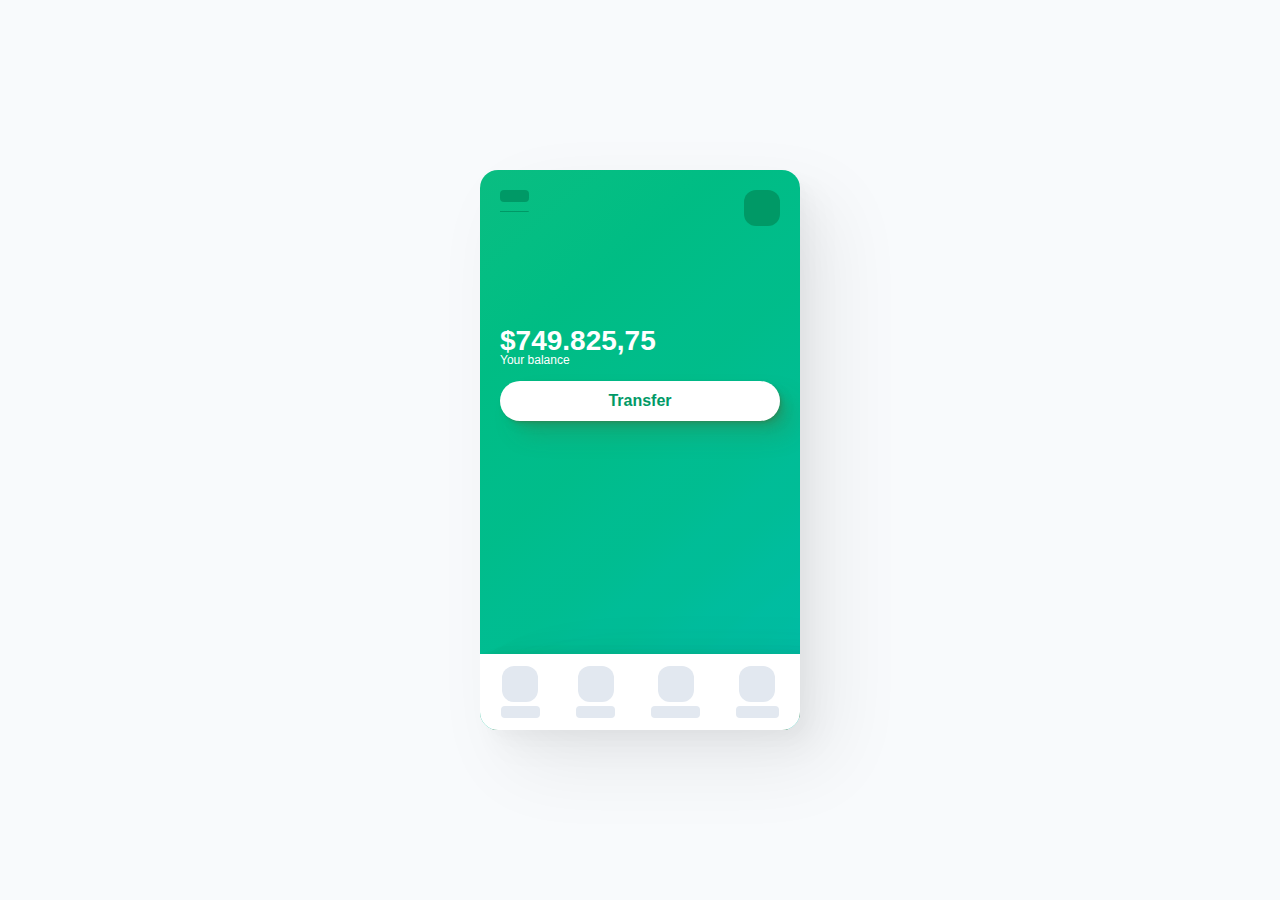
==== index.html @ 2692ca1c "Add index.html" ====
<!doctype html>
<html lang="en">
<head>
  <meta charset="UTF-8">
  <meta name="viewport" content="width=device-width, initial-scale=1">
  <link rel="stylesheet" href="style.css">
  <title>View Transition Modals</title>
</head>
<body>
  <div class="container">
    <div class="mobile-container">
      <main>
        <div class="navigation-header">
          <button class="button button__underline button__ghost skeleton skeleton--text skeleton skeleton__primary">Back</button>
          <div class="icon skeleton skeleton__primary"></div>
        </div>
        <section class="account-balance">
          <div>
            <h3 class="account-balance--balance">$749.825,75</h3>
            <p class="account-balance--caption">Your balance</p>
          </div>
          <button class="button button__primary button__outline button__large">Transfer</button>
        </section>
        <nav>
          <ul>
            <li>
              <div class="icon skeleton"></div>
              <p class="skeleton skeleton--text">Home</p>
            </li>
            <li>
              <div class="icon skeleton"></div>
              <p class="skeleton skeleton--text">Cards</p>
            </li>
            <li>
              <div class="icon skeleton"></div>
              <p class="skeleton skeleton--text">History</p>
            </li>
            <li>
              <div class="icon skeleton"></div>
              <p class="skeleton skeleton--text">Profile</p>
            </li>
          </ul>
        </nav>
      </main>
    </div>
  </div>
</body>
</html>
---- style.css ----
@import 'styles/reset.css';

/* variables */
:root {
    --color-red-50: oklch(.971 .013 17.38);
    --color-red-100: oklch(.936 .032 17.717);
    --color-red-200: oklch(.885 .062 18.334);
    --color-red-300: oklch(.808 .114 19.571);
    --color-red-400: oklch(.704 .191 22.216);
    --color-red-500: oklch(.637 .237 25.331);
    --color-red-600: oklch(.577 .245 27.325);
    --color-red-700: oklch(.505 .213 27.518);
    --color-red-800: oklch(.444 .177 26.899);
    --color-red-900: oklch(.396 .141 25.723);
    --color-red-950: oklch(.258 .092 26.042);
    --color-orange-50: oklch(.98 .016 73.684);
    --color-orange-100: oklch(.954 .038 75.164);
    --color-orange-200: oklch(.901 .076 70.697);
    --color-orange-300: oklch(.837 .128 66.29);
    --color-orange-400: oklch(.75 .183 55.934);
    --color-orange-500: oklch(.705 .213 47.604);
    --color-orange-600: oklch(.646 .222 41.116);
    --color-orange-700: oklch(.553 .195 38.402);
    --color-orange-800: oklch(.47 .157 37.304);
    --color-orange-900: oklch(.408 .123 38.172);
    --color-orange-950: oklch(.266 .079 36.259);
    --color-amber-50: oklch(.987 .022 95.277);
    --color-amber-100: oklch(.962 .059 95.617);
    --color-amber-200: oklch(.924 .12 95.746);
    --color-amber-300: oklch(.879 .169 91.605);
    --color-amber-400: oklch(.828 .189 84.429);
    --color-amber-500: oklch(.769 .188 70.08);
    --color-amber-600: oklch(.666 .179 58.318);
    --color-amber-700: oklch(.555 .163 48.998);
    --color-amber-800: oklch(.473 .137 46.201);
    --color-amber-900: oklch(.414 .112 45.904);
    --color-amber-950: oklch(.279 .077 45.635);
    --color-yellow-50: oklch(.987 .026 102.212);
    --color-yellow-100: oklch(.973 .071 103.193);
    --color-yellow-200: oklch(.945 .129 101.54);
    --color-yellow-300: oklch(.905 .182 98.111);
    --color-yellow-400: oklch(.852 .199 91.936);
    --color-yellow-500: oklch(.795 .184 86.047);
    --color-yellow-600: oklch(.681 .162 75.834);
    --color-yellow-700: oklch(.554 .135 66.442);
    --color-yellow-800: oklch(.476 .114 61.907);
    --color-yellow-900: oklch(.421 .095 57.708);
    --color-yellow-950: oklch(.286 .066 53.813);
    --color-lime-50: oklch(.986 .031 120.757);
    --color-lime-100: oklch(.967 .067 122.328);
    --color-lime-200: oklch(.938 .127 124.321);
    --color-lime-300: oklch(.897 .196 126.665);
    --color-lime-400: oklch(.841 .238 128.85);
    --color-lime-500: oklch(.768 .233 130.85);
    --color-lime-600: oklch(.648 .2 131.684);
    --color-lime-700: oklch(.532 .157 131.589);
    --color-lime-800: oklch(.453 .124 130.933);
    --color-lime-900: oklch(.405 .101 131.063);
    --color-lime-950: oklch(.274 .072 132.109);
    --color-green-50: oklch(.982 .018 155.826);
    --color-green-100: oklch(.962 .044 156.743);
    --color-green-200: oklch(.925 .084 155.995);
    --color-green-300: oklch(.871 .15 154.449);
    --color-green-400: oklch(.792 .209 151.711);
    --color-green-500: oklch(.723 .219 149.579);
    --color-green-600: oklch(.627 .194 149.214);
    --color-green-700: oklch(.527 .154 150.069);
    --color-green-800: oklch(.448 .119 151.328);
    --color-green-900: oklch(.393 .095 152.535);
    --color-green-950: oklch(.266 .065 152.934);
    --color-emerald-50: oklch(.979 .021 166.113);
    --color-emerald-100: oklch(.95 .052 163.051);
    --color-emerald-200: oklch(.905 .093 164.15);
    --color-emerald-300: oklch(.845 .143 164.978);
    --color-emerald-400: oklch(.765 .177 163.223);
    --color-emerald-500: oklch(.696 .17 162.48);
    --color-emerald-600: oklch(.596 .145 163.225);
    --color-emerald-700: oklch(.508 .118 165.612);
    --color-emerald-800: oklch(.432 .095 166.913);
    --color-emerald-900: oklch(.378 .077 168.94);
    --color-emerald-950: oklch(.262 .051 172.552);
    --color-teal-50: oklch(.984 .014 180.72);
    --color-teal-100: oklch(.953 .051 180.801);
    --color-teal-200: oklch(.91 .096 180.426);
    --color-teal-300: oklch(.855 .138 181.071);
    --color-teal-400: oklch(.777 .152 181.912);
    --color-teal-500: oklch(.704 .14 182.503);
    --color-teal-600: oklch(.6 .118 184.704);
    --color-teal-700: oklch(.511 .096 186.391);
    --color-teal-800: oklch(.437 .078 188.216);
    --color-teal-900: oklch(.386 .063 188.416);
    --color-teal-950: oklch(.277 .046 192.524);
    --color-cyan-50: oklch(.984 .019 200.873);
    --color-cyan-100: oklch(.956 .045 203.388);
    --color-cyan-200: oklch(.917 .08 205.041);
    --color-cyan-300: oklch(.865 .127 207.078);
    --color-cyan-400: oklch(.789 .154 211.53);
    --color-cyan-500: oklch(.715 .143 215.221);
    --color-cyan-600: oklch(.609 .126 221.723);
    --color-cyan-700: oklch(.52 .105 223.128);
    --color-cyan-800: oklch(.45 .085 224.283);
    --color-cyan-900: oklch(.398 .07 227.392);
    --color-cyan-950: oklch(.302 .056 229.695);
    --color-sky-50: oklch(.977 .013 236.62);
    --color-sky-100: oklch(.951 .026 236.824);
    --color-sky-200: oklch(.901 .058 230.902);
    --color-sky-300: oklch(.828 .111 230.318);
    --color-sky-400: oklch(.746 .16 232.661);
    --color-sky-500: oklch(.685 .169 237.323);
    --color-sky-600: oklch(.588 .158 241.966);
    --color-sky-700: oklch(.5 .134 242.749);
    --color-sky-800: oklch(.443 .11 240.79);
    --color-sky-900: oklch(.391 .09 240.876);
    --color-sky-950: oklch(.293 .066 243.157);
    --color-blue-50: oklch(.97 .014 254.604);
    --color-blue-100: oklch(.932 .032 255.585);
    --color-blue-200: oklch(.882 .059 254.128);
    --color-blue-300: oklch(.809 .105 251.813);
    --color-blue-400: oklch(.707 .165 254.624);
    --color-blue-500: oklch(.623 .214 259.815);
    --color-blue-600: oklch(.546 .245 262.881);
    --color-blue-700: oklch(.488 .243 264.376);
    --color-blue-800: oklch(.424 .199 265.638);
    --color-blue-900: oklch(.379 .146 265.522);
    --color-blue-950: oklch(.282 .091 267.935);
    --color-indigo-50: oklch(.962 .018 272.314);
    --color-indigo-100: oklch(.93 .034 272.788);
    --color-indigo-200: oklch(.87 .065 274.039);
    --color-indigo-300: oklch(.785 .115 274.713);
    --color-indigo-400: oklch(.673 .182 276.935);
    --color-indigo-500: oklch(.585 .233 277.117);
    --color-indigo-600: oklch(.511 .262 276.966);
    --color-indigo-700: oklch(.457 .24 277.023);
    --color-indigo-800: oklch(.398 .195 277.366);
    --color-indigo-900: oklch(.359 .144 278.697);
    --color-indigo-950: oklch(.257 .09 281.288);
    --color-violet-50: oklch(.969 .016 293.756);
    --color-violet-100: oklch(.943 .029 294.588);
    --color-violet-200: oklch(.894 .057 293.283);
    --color-violet-300: oklch(.811 .111 293.571);
    --color-violet-400: oklch(.702 .183 293.541);
    --color-violet-500: oklch(.606 .25 292.717);
    --color-violet-600: oklch(.541 .281 293.009);
    --color-violet-700: oklch(.491 .27 292.581);
    --color-violet-800: oklch(.432 .232 292.759);
    --color-violet-900: oklch(.38 .189 293.745);
    --color-violet-950: oklch(.283 .141 291.089);
    --color-purple-50: oklch(.977 .014 308.299);
    --color-purple-100: oklch(.946 .033 307.174);
    --color-purple-200: oklch(.902 .063 306.703);
    --color-purple-300: oklch(.827 .119 306.383);
    --color-purple-400: oklch(.714 .203 305.504);
    --color-purple-500: oklch(.627 .265 303.9);
    --color-purple-600: oklch(.558 .288 302.321);
    --color-purple-700: oklch(.496 .265 301.924);
    --color-purple-800: oklch(.438 .218 303.724);
    --color-purple-900: oklch(.381 .176 304.987);
    --color-purple-950: oklch(.291 .149 302.717);
    --color-fuchsia-50: oklch(.977 .017 320.058);
    --color-fuchsia-100: oklch(.952 .037 318.852);
    --color-fuchsia-200: oklch(.903 .076 319.62);
    --color-fuchsia-300: oklch(.833 .145 321.434);
    --color-fuchsia-400: oklch(.74 .238 322.16);
    --color-fuchsia-500: oklch(.667 .295 322.15);
    --color-fuchsia-600: oklch(.591 .293 322.896);
    --color-fuchsia-700: oklch(.518 .253 323.949);
    --color-fuchsia-800: oklch(.452 .211 324.591);
    --color-fuchsia-900: oklch(.401 .17 325.612);
    --color-fuchsia-950: oklch(.293 .136 325.661);
    --color-pink-50: oklch(.971 .014 343.198);
    --color-pink-100: oklch(.948 .028 342.258);
    --color-pink-200: oklch(.899 .061 343.231);
    --color-pink-300: oklch(.823 .12 346.018);
    --color-pink-400: oklch(.718 .202 349.761);
    --color-pink-500: oklch(.656 .241 354.308);
    --color-pink-600: oklch(.592 .249 .584);
    --color-pink-700: oklch(.525 .223 3.958);
    --color-pink-800: oklch(.459 .187 3.815);
    --color-pink-900: oklch(.408 .153 2.432);
    --color-pink-950: oklch(.284 .109 3.907);
    --color-rose-50: oklch(.969 .015 12.422);
    --color-rose-100: oklch(.941 .03 12.58);
    --color-rose-200: oklch(.892 .058 10.001);
    --color-rose-300: oklch(.81 .117 11.638);
    --color-rose-400: oklch(.712 .194 13.428);
    --color-rose-500: oklch(.645 .246 16.439);
    --color-rose-600: oklch(.586 .253 17.585);
    --color-rose-700: oklch(.514 .222 16.935);
    --color-rose-800: oklch(.455 .188 13.697);
    --color-rose-900: oklch(.41 .159 10.272);
    --color-rose-950: oklch(.271 .105 12.094);
    --color-slate-50: oklch(.984 .003 247.858);
    --color-slate-100: oklch(.968 .007 247.896);
    --color-slate-200: oklch(.929 .013 255.508);
    --color-slate-300: oklch(.869 .022 252.894);
    --color-slate-400: oklch(.704 .04 256.788);
    --color-slate-500: oklch(.554 .046 257.417);
    --color-slate-600: oklch(.446 .043 257.281);
    --color-slate-700: oklch(.372 .044 257.287);
    --color-slate-800: oklch(.279 .041 260.031);
    --color-slate-900: oklch(.208 .042 265.755);
    --color-slate-950: oklch(.129 .042 264.695);
    --color-gray-50: oklch(.985 .002 247.839);
    --color-gray-100: oklch(.967 .003 264.542);
    --color-gray-200: oklch(.928 .006 264.531);
    --color-gray-300: oklch(.872 .01 258.338);
    --color-gray-400: oklch(.707 .022 261.325);
    --color-gray-500: oklch(.551 .027 264.364);
    --color-gray-600: oklch(.446 .03 256.802);
    --color-gray-700: oklch(.373 .034 259.733);
    --color-gray-800: oklch(.278 .033 256.848);
    --color-gray-900: oklch(.21 .034 264.665);
    --color-gray-950: oklch(.13 .028 261.692);
    --color-zinc-50: oklch(.985 0 0);
    --color-zinc-100: oklch(.967 .001 286.375);
    --color-zinc-200: oklch(.92 .004 286.32);
    --color-zinc-300: oklch(.871 .006 286.286);
    --color-zinc-400: oklch(.705 .015 286.067);
    --color-zinc-500: oklch(.552 .016 285.938);
    --color-zinc-600: oklch(.442 .017 285.786);
    --color-zinc-700: oklch(.37 .013 285.805);
    --color-zinc-800: oklch(.274 .006 286.033);
    --color-zinc-900: oklch(.21 .006 285.885);
    --color-zinc-950: oklch(.141 .005 285.823);
    --color-neutral-50: oklch(.985 0 0);
    --color-neutral-100: oklch(.97 0 0);
    --color-neutral-200: oklch(.922 0 0);
    --color-neutral-300: oklch(.87 0 0);
    --color-neutral-400: oklch(.708 0 0);
    --color-neutral-500: oklch(.556 0 0);
    --color-neutral-600: oklch(.439 0 0);
    --color-neutral-700: oklch(.371 0 0);
    --color-neutral-800: oklch(.269 0 0);
    --color-neutral-900: oklch(.205 0 0);
    --color-neutral-950: oklch(.145 0 0);
    --color-stone-50: oklch(.985 .001 106.423);
    --color-stone-100: oklch(.97 .001 106.424);
    --color-stone-200: oklch(.923 .003 48.717);
    --color-stone-300: oklch(.869 .005 56.366);
    --color-stone-400: oklch(.709 .01 56.259);
    --color-stone-500: oklch(.553 .013 58.071);
    --color-stone-600: oklch(.444 .011 73.639);
    --color-stone-700: oklch(.374 .01 67.558);
    --color-stone-800: oklch(.268 .007 34.298);
    --color-stone-900: oklch(.216 .006 56.043);
    --color-stone-950: oklch(.147 .004 49.25);
    --color-black: #000;
    --color-white: #fff;

    --shadow-color: 135deg 36% 35%;
    --shadow-elevation-low:
            0.8px 0.9px 1.3px hsl(var(--shadow-color) / 0.3),
            1.3px 1.3px 2px -1.4px hsl(var(--shadow-color) / 0.29),
            3px 3.1px 4.7px -2.7px hsl(var(--shadow-color) / 0.27);
    --shadow-elevation-medium:
            0.8px 0.9px 1.3px hsl(var(--shadow-color) / 0.32),
            2.4px 2.5px 3.8px -0.9px hsl(var(--shadow-color) / 0.3),
            6.1px 6.3px 9.5px -1.8px hsl(var(--shadow-color) / 0.29),
            15px 15.4px 23.4px -2.7px hsl(var(--shadow-color) / 0.28);
    --shadow-elevation-high:
            0.8px 0.9px 1.3px hsl(var(--shadow-color) / 0.3),
            3.8px 3.9px 5.9px -0.4px hsl(var(--shadow-color) / 0.29),
            6.9px 7.1px 10.8px -0.8px hsl(var(--shadow-color) / 0.28),
            11.5px 11.9px 18px -1.2px hsl(var(--shadow-color) / 0.28),
            18.7px 19.2px 29.1px -1.6px hsl(var(--shadow-color) / 0.27),
            29.6px 30.4px 46.1px -2px hsl(var(--shadow-color) / 0.26),
            45.3px 46.7px 70.8px -2.4px hsl(var(--shadow-color) / 0.26),
            67.1px 69.1px 104.7px -2.7px hsl(var(--shadow-color) / 0.25);

    font-family: sans-serif;
}

/* components */
.container {
    display: flex;
    align-items: center;
    justify-content: center;
    height: 100%;
    background-color: var(--color-slate-50);
}

.mobile-container {
    position: relative;
    overflow: clip;
    width: 320px;
    height: 560px;
    background-image: linear-gradient(
        140deg,
        hsl(160deg 90% 39%) 0%,
        hsl(161deg 96% 38%) 14%,
        hsl(162deg 100% 37%) 25%,
        hsl(163deg 100% 37%) 33%,
        hsl(164deg 100% 37%) 40%,
        hsl(164deg 100% 37%) 46%,
        hsl(165deg 100% 37%) 51%,
        hsl(166deg 100% 37%) 56%,
        hsl(166deg 100% 37%) 60%,
        hsl(167deg 100% 37%) 64%,
        hsl(168deg 100% 37%) 67%,
        hsl(168deg 100% 37%) 71%,
        hsl(169deg 100% 37%) 74%,
        hsl(170deg 100% 37%) 77%,
        hsl(170deg 100% 37%) 80%,
        hsl(171deg 100% 37%) 82%,
        hsl(171deg 100% 37%) 85%,
        hsl(172deg 100% 37%) 88%,
        hsl(173deg 100% 37%) 92%,
        hsl(173deg 100% 37%) 96%,
        hsl(174deg 100% 37%) 100%
    );
    border-radius: 18px;
    box-shadow:
        1px 1.1px 2.2px rgba(0, 0, 0, 0.002),
        2.8px 3px 5.3px rgba(0, 0, 0, 0.005),
        5.5px 6.1px 10px rgba(0, 0, 0, 0.009),
        10px 11px 17.9px rgba(0, 0, 0, 0.015),
        17.6px 19.3px 33.4px rgba(0, 0, 0, 0.027),
        30px 33px 80px rgba(0, 0, 0, 0.07);
}

.account-balance {
    color: var(--color-white);
    display: flex;
    flex-direction: column;
    gap: 12px;
}

.account-balance--balance {
    font-size: 1.75rem;
    font-weight: bold;
    line-height: 0.75;
}

.account-balance--caption {
    font-size: 0.75rem;
}

.pseudo-modal {
    position: absolute;
    bottom: 0;
    left: 0;
    min-height: 400px;
    width: inherit;
    background-color: var(--color-emerald-100);
    border-radius: 12px 12px 0 0;
}

.navigation-header {
    min-height: 120px;
    display: flex;
    justify-content: space-between;
}

.button {
    border: none;
    background-color: transparent;
    color: white;
    font-weight: bold;
    font-size: 0.75rem;
    border-radius: 999px;
    cursor: pointer;
}

.button__large {
    padding: 8px;
    font-size: 1rem;
}

.button__primary {
    color: var(--color-emerald-600);
    border-color: var(--color-white);
    background-color: var(--color-white);
    box-shadow: var(--shadow-elevation-medium);
    transition: all 0.25s;

    &:hover {
        transform: scale(.975);
    }

    &:active {
        box-shadow: var(--shadow-elevation-low);
    }

}

.button__underline {
    text-decoration: underline var(--color-white);
    text-underline-offset: 8px;
}

.button__ghost {
    padding: 0;
}

main {
    display: flex;
    flex-direction: column;
    gap: 20px;
    padding: 20px;
}

nav {
    width: 100%;
    position: absolute;
    bottom: 0;
    left: 0;
    background-color: var(--color-white);
    box-shadow: var(--shadow-elevation-high);

    ul {
        display: flex;
        gap: 12px;
        justify-content: center;
        font-weight: bold;
        font-size: 0.875rem;

        li {
            padding: 12px;
            display: flex;
            flex-direction: column;
            align-items: center;
            gap: 4px;
            color: var(--color-slate-300);
        }
    }
}

.skeleton {
    display: block;
    color: transparent;
    border-radius: 4px;
    background-color: var(--color-slate-200);
}

.skeleton--text {
    height: 12px;
}

.skeleton__primary {
    background-color: var(--color-emerald-600);
    text-decoration-color: var(--color-emerald-600);
}

.icon {
    width: 36px;
    height: 36px;
    border-radius: 12px;
}
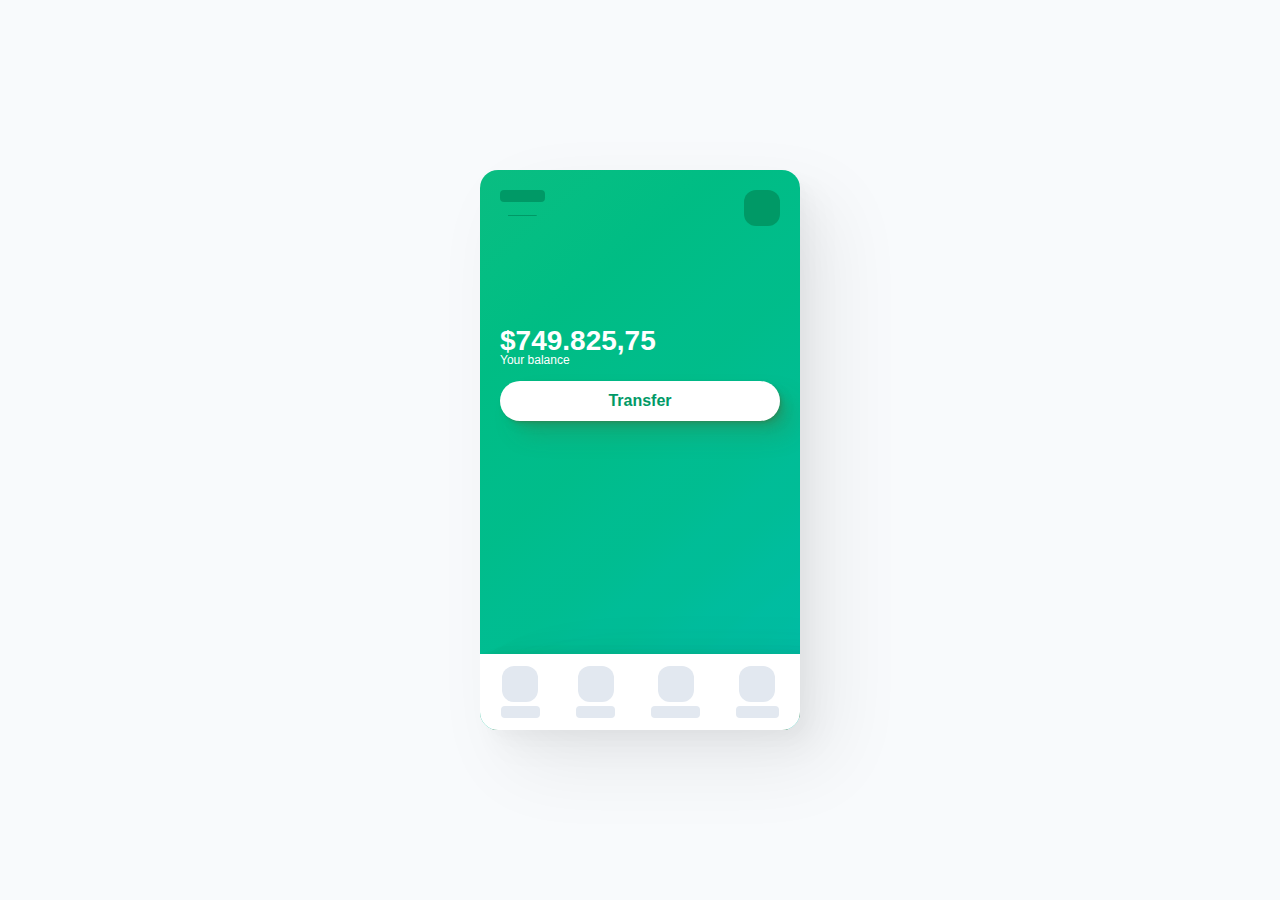
==== commit 0a4f4c5c: "Add deposit workflow" ====
--- a/index.html
+++ b/index.html
@@ -11,7 +11,7 @@
     <div class="mobile-container">
       <main>
         <div class="navigation-header">
-          <button class="button button__underline button__ghost skeleton skeleton--text skeleton skeleton__primary">Back</button>
+          <button class="button button__link button__ghost skeleton skeleton--text skeleton skeleton__primary">Back</button>
           <div class="icon skeleton skeleton__primary"></div>
         </div>
         <section class="account-balance">
@@ -19,7 +19,7 @@
             <h3 class="account-balance--balance">$749.825,75</h3>
             <p class="account-balance--caption">Your balance</p>
           </div>
-          <button class="button button__primary button__outline button__large">Transfer</button>
+          <a class="button button__secondary button__outline button__large" href="pages/deposit_amount.html">Transfer</a>
         </section>
         <nav>
           <ul>
--- a/style.css
+++ b/style.css
@@ -339,10 +339,50 @@
     position: absolute;
     bottom: 0;
     left: 0;
-    min-height: 400px;
-    width: inherit;
-    background-color: var(--color-emerald-100);
+    width: 100%;
+    background-color: var(--color-white);
     border-radius: 12px 12px 0 0;
+    padding: 10px 20px;
+    display: flex;
+    flex-direction: column;
+}
+
+.pseudo-modal__close-button {
+    position: absolute;
+    top: calc(-24px + -12px);
+    right: 12px;
+    width: 24px;
+    height: 24px;
+    fill: var(--color-emerald-800);
+}
+
+.pseudo-modal__header {
+    border-bottom: 1px solid var(--color-slate-200);
+    h2 {
+        font-size: 1.25rem;
+        text-align: center;
+        color: var(--color-slate-600);
+    }
+}
+
+.pseudo-modal__content {
+    display: flex;
+    flex-direction: column;
+    flex: 1 0 auto;
+}
+
+.pseudo-modal__body {
+    display: flex;
+    flex-direction: column;
+    flex: 1 0 auto;
+    margin: 0 auto;
+    padding: 12px 0;
+}
+
+.pseudo-modal__footer {
+    display: flex;
+    gap: 12px;
+    align-items: center;
 }
 
 .navigation-header {
@@ -359,6 +399,23 @@
     font-size: 0.75rem;
     border-radius: 999px;
     cursor: pointer;
+    display: block;
+    text-decoration: none;
+    text-align: center;
+    box-shadow: var(--shadow-elevation-medium);
+    transition: all 0.25s;
+
+    &:hover {
+        transform: scale(.975);
+    }
+
+    &:active {
+        box-shadow: var(--shadow-elevation-low);
+    }
+}
+
+.button__full {
+    width: 100%;
 }
 
 .button__large {
@@ -367,29 +424,29 @@
 }
 
 .button__primary {
+    background-color: var(--color-emerald-500);
+    color: var(--color-white);
+}
+
+.button__secondary {
     color: var(--color-emerald-600);
     border-color: var(--color-white);
     background-color: var(--color-white);
-    box-shadow: var(--shadow-elevation-medium);
-    transition: all 0.25s;
-
-    &:hover {
-        transform: scale(.975);
-    }
-
-    &:active {
-        box-shadow: var(--shadow-elevation-low);
-    }
-
-}
-
-.button__underline {
+}
+
+.button__link {
     text-decoration: underline var(--color-white);
     text-underline-offset: 8px;
+    border-radius: 2px;
+    padding: 4px 8px;
 }
 
 .button__ghost {
-    padding: 0;
+    box-shadow: none;
+
+    &:active {
+        box-shadow: none;
+    }
 }
 
 main {
@@ -425,6 +482,10 @@
     }
 }
 
+select {
+    padding: 12px 20px;
+}
+
 .skeleton {
     display: block;
     color: transparent;
@@ -446,3 +507,70 @@
     height: 36px;
     border-radius: 12px;
 }
+
+.deposit__form {
+    display: flex;
+    flex-direction: column;
+    gap: 12px;
+}
+
+.deposit-amount__input-container {
+    font-size: 2rem;
+    font-weight: bold;
+    display: flex;
+    color: var(--color-slate-600);
+    display: flex;
+    gap: 4px;
+}
+
+.input-container {
+    display: grid;
+    grid-template-columns: min-content auto;
+    gap: 0 8px;
+}
+
+.input-label {
+    font-size: 0.75rem;
+    color: var(--color-slate-400);
+}
+
+.input-label--with-icon {
+    grid-row: 1;
+    grid-column: 2;
+}
+
+.input-icon {
+    grid-row: 2;
+    grid-column: 1;
+    font-size: 2rem;
+    color: var(--color-slate-300);
+    font-weight: bold;
+    justify-content: end;
+}
+
+.input {
+    border: transparent;
+    background: transparent;
+    border-bottom: 1px solid var(--color-slate-200);
+    color: var(--color-slate-600);
+    font-size: 1rem;
+    width: 100%;
+
+    &::-webkit-inner-spin-button {
+        -webkit-appearance: none;
+        -moz-appearance: textfield;
+    }
+
+    &:read-only {
+    }
+
+}
+
+.input--large {
+    font-size: 2rem;
+}
+
+.input--with-icon {
+    grid-column: 2;
+    grid-row: 2;
+}